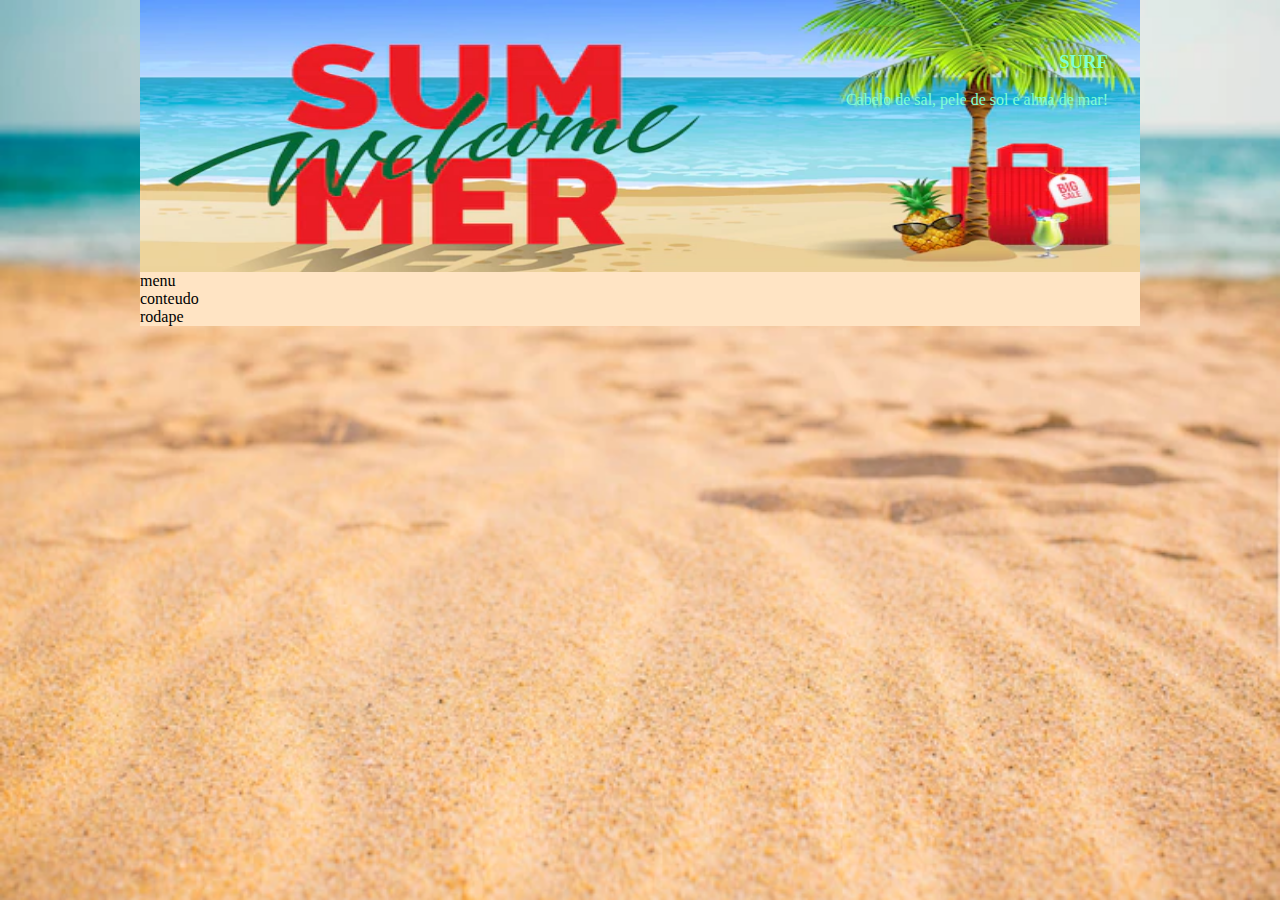
==== 08.03/index.html @ f005cc3b "08.03" ====
<!DOCTYPE html>
<html lang="pt-br">
<head>
    <meta charset="UTF-8">
    <meta http-equiv="X-UA-Compatible" content="IE=edge">
    <meta name="viewport" content="width=device-width, initial-scale=1.0">
    <title>Document</title>
    <link rel="stylesheet" href="css/style.css">
</head>
<body>
    <div id="pag">
        <header>
            <h3>SURF</h3>
            <p>Cabelo de sal, pele de sol e alma de mar! </p>
        </header>
        <nav>
            menu
        </nav>
        <section>
            conteudo
        </section>
        <footer>rodape

        </footer>
    </div>
    <script src="js/script.js"></script>
</body>
</html>
---- 08.03/css/style.css ----
body{
    margin:0cm;
    background-image: url(../img/fundo.webp);
    background-size: 100% 100%;
    background-attachment: fixed;
}
#pag{
    width: 1000px;
    margin: auto;
    color: black;
    background-color: bisque;
}
header{
    background-color:aquamarine;
    background-image: url(../img/banner\ bem\ vindo.webp);
    background-size: 100% 100%;
    color: aquamarine;
    height: 13em;
    max-width: 100%;
    padding: 2em;
    text-align: right;
}
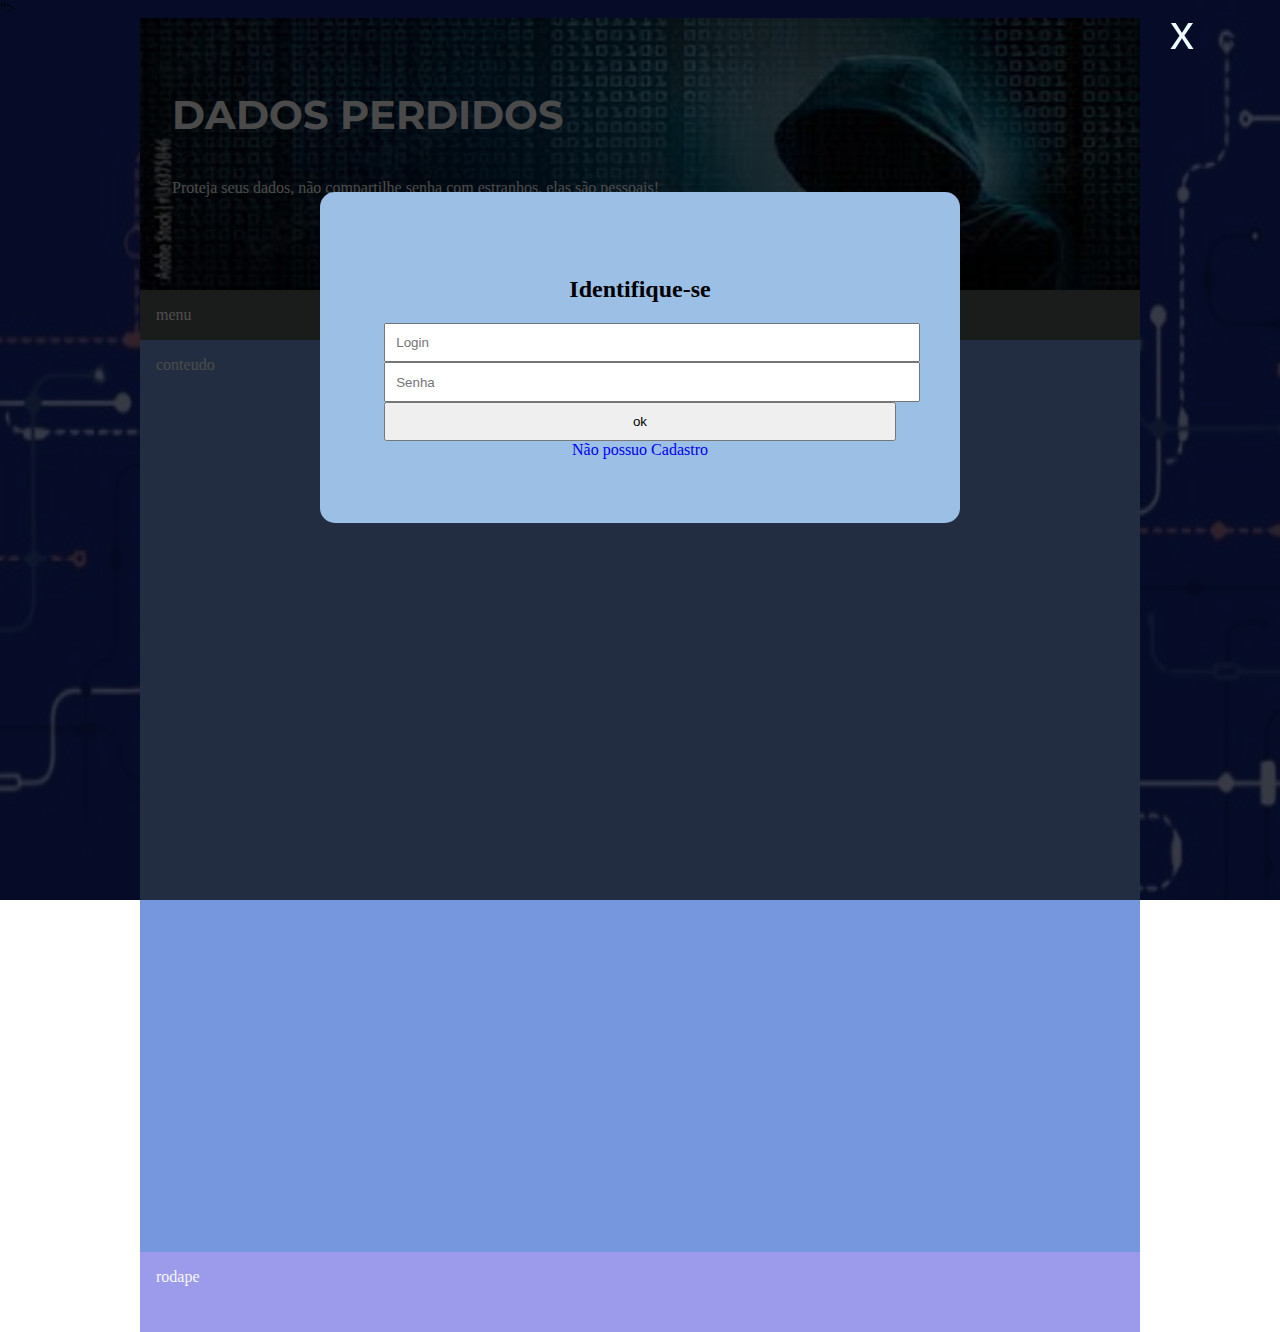
==== commit 3f9b42a3: "08.03" ====
--- a/08.03/index.html
+++ b/08.03/index.html
@@ -6,12 +6,15 @@
     <meta name="viewport" content="width=device-width, initial-scale=1.0">
     <title>Document</title>
     <link rel="stylesheet" href="css/style.css">
+    <link rel="preconnect" href="https://fonts.googleapis.com">
+    <link rel="preconnect" href="https://fonts.gstatic.com" crossorigin>
+    <link href="https://fonts.googleapis.com/css2?family=Montserrat:wght@100&display=swap" rel="stylesheet">">
 </head>
 <body>
     <div id="pag">
         <header>
-            <h3>SURF</h3>
-            <p>Cabelo de sal, pele de sol e alma de mar! </p>
+            <h3>DADOS PERDIDOS</h3>
+            <p>Proteja seus dados, não compartilhe senha com estranhos, elas são pessoais! </p>
         </header>
         <nav>
             menu
@@ -19,9 +22,22 @@
         <section>
             conteudo
         </section>
-        <footer>rodape
-
+        <footer>
+            rodape
         </footer>
+    </div>
+    <div id="popup">
+        <div id="fechar" onclick="fechar()"> x </div>
+        <div id="quadro">
+            <h2> Identifique-se</h2>
+            <form name="form" method="post">
+                <input type="text" name="login" placeholder="Login">
+                <input type="password" name="senha" placeholder="Senha">
+                <input type="button" value="ok" onclick="log()">
+                <p id="msg"> Acesso Negado. Usuário ou Senha Inválido</p>
+                <a href="#">Não possuo Cadastro</a>
+            </form>
+        </div>
     </div>
     <script src="js/script.js"></script>
 </body>
--- a/08.03/css/style.css
+++ b/08.03/css/style.css
@@ -1,6 +1,6 @@
 body{
     margin:0cm;
-    background-image: url(../img/fundo.webp);
+    background-image: url(../img/fundo\ hacker.jpg);
     background-size: 100% 100%;
     background-attachment: fixed;
 }
@@ -8,15 +8,89 @@
     width: 1000px;
     margin: auto;
     color: black;
-    background-color: bisque;
+    background-color: rgb(109, 170, 211);
 }
 header{
     background-color:aquamarine;
-    background-image: url(../img/banner\ bem\ vindo.webp);
+    background-image: url(../img/banner\ hacker.jfif);
     background-size: 100% 100%;
-    color: aquamarine;
+    color: rgb(247, 248, 248);
     height: 13em;
     max-width: 100%;
     padding: 2em;
-    text-align: right;
+    text-align: left;
+    font-weight: 400;
+}
+header h3 {
+    font-family: 'Montserrat', sans-serif;
+    font-size: 2.5em;
+    font-weight: bold;
+}
+nav {
+    background-color: rgb(89, 90, 90);
+    color: rgb(255, 255, 255);
+    padding: 1em;
+    max-width: 100%;
+}
+section{
+    background-color: rgba(120, 144, 223, 0.795);
+    color: rgb(248, 247, 248);
+    padding: 1em;
+    max-width: 100%;
+    min-height: 55em;
+}
+footer{
+    background-color: rgb(156, 155, 235);
+    color: rgb(247, 247, 247);
+    min-height: 3em;
+    max-height: 100%;
+    padding: 1em;
+}
+#popup{
+    position: fixed;
+    width: 100%;
+    height: 100%;
+    top: 0px;
+    left: 0px;
+    background-color: rgba(0,0,0,0.7);
+}
+#fechar {
+    position: absolute;
+    right: 80px;
+    top: 5px;
+    width: 30px;
+    height: 30px;
+    color: azure;
+    font-size: 3em;
+    font-family: Verdana, Geneva, Tahoma, sans-serif;
+    cursor: pointer;
+}
+
+#quadro {
+    width: 40%;
+    margin: 15% auto;
+    text-align: center;
+    background-color: rgb(155, 191, 229);
+    padding: 5%;
+    border-radius: 15px;
+
+}
+
+#popup input{
+    width: 100%;
+    padding: 2%;
+    margin: auto;
+}
+
+#quadro a {
+    text-decoration: none;
+}
+
+#quadro a:hover {
+    text-decoration: underline;
+}
+
+#msg {
+    color:azure;
+    display: none;
 }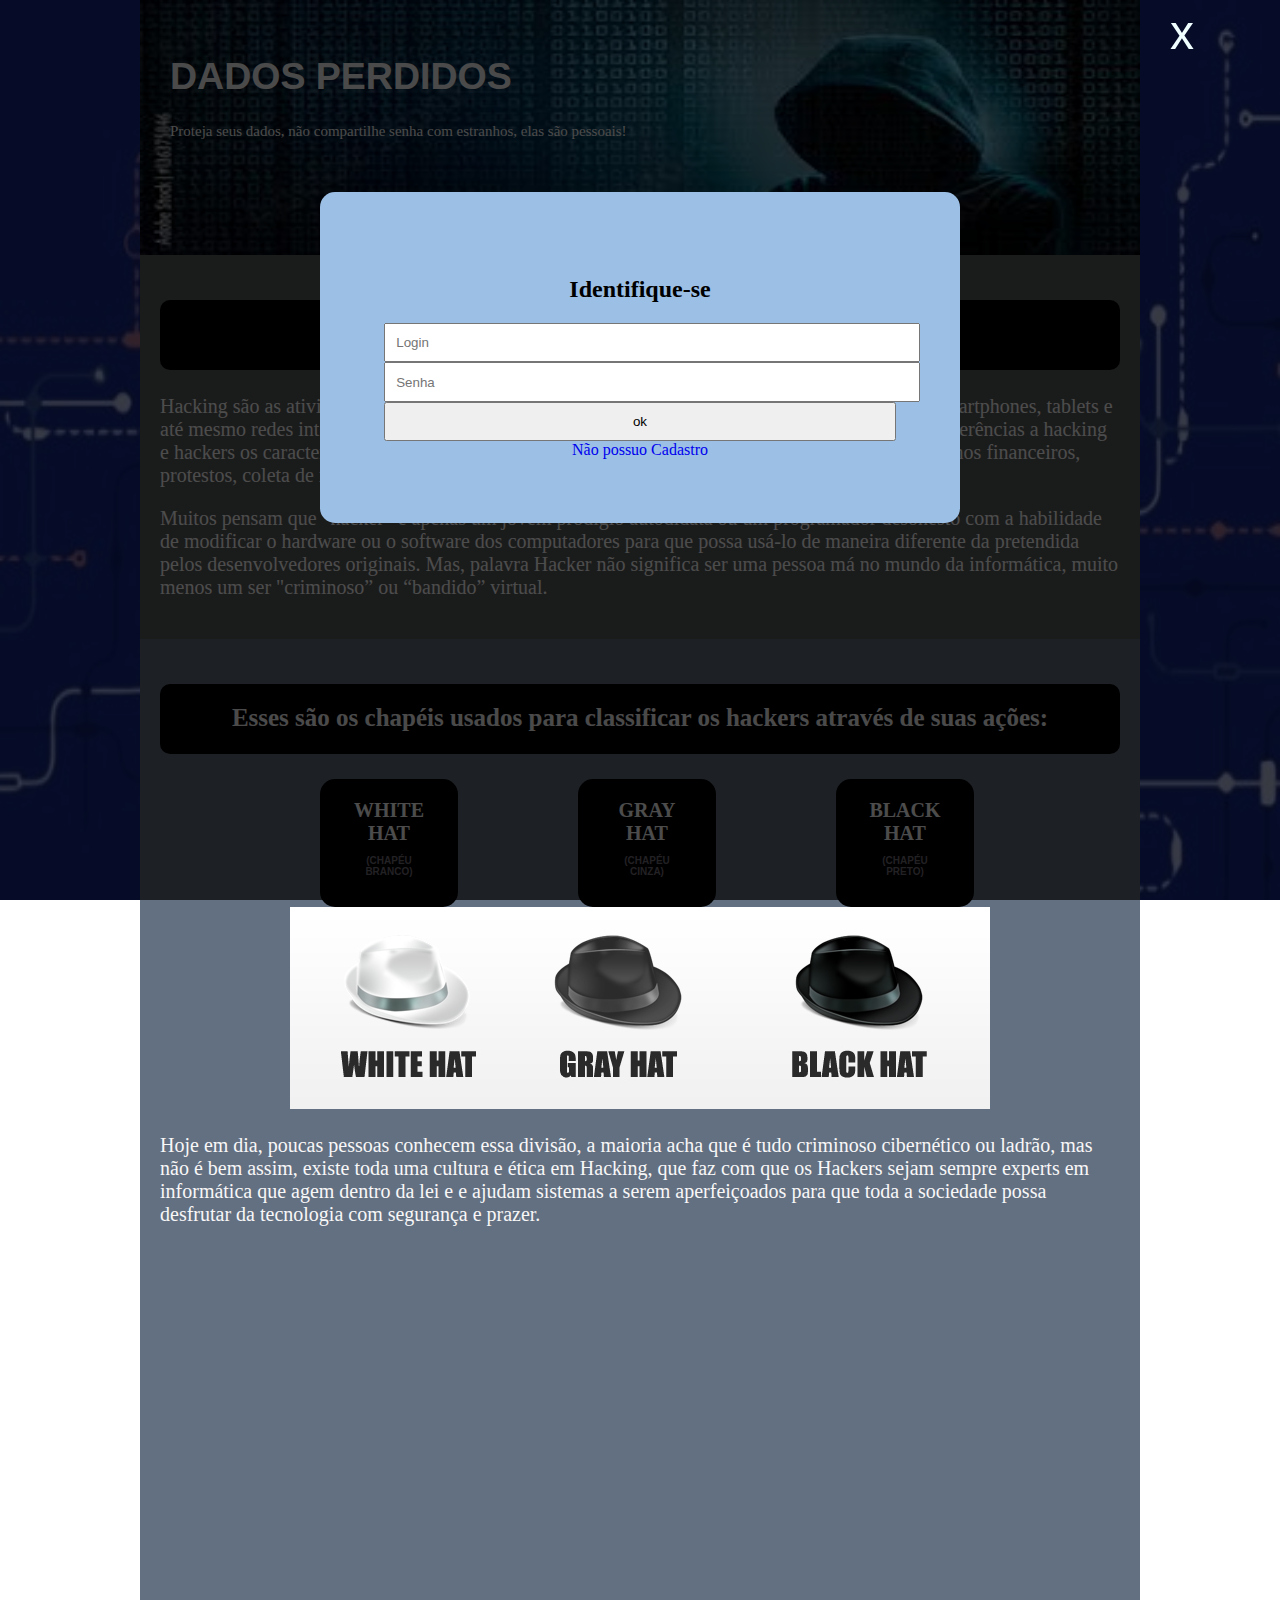
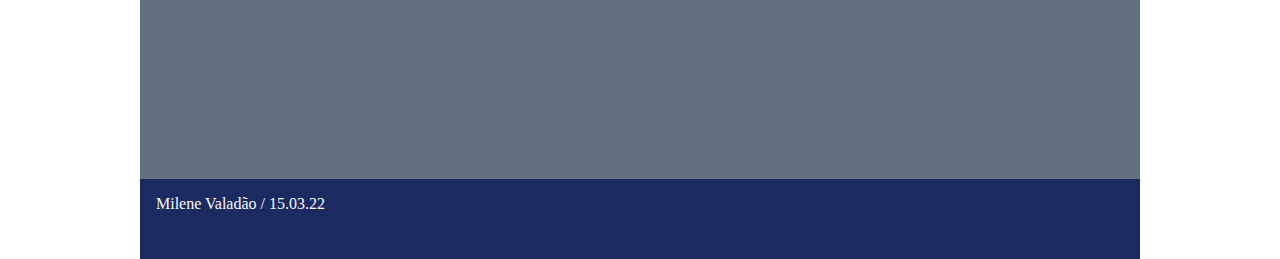
==== commit 106927b0: "15/03" ====
--- a/08.03/index.html
+++ b/08.03/index.html
@@ -5,25 +5,37 @@
     <meta http-equiv="X-UA-Compatible" content="IE=edge">
     <meta name="viewport" content="width=device-width, initial-scale=1.0">
     <title>Document</title>
-    <link rel="stylesheet" href="css/style.css">
-    <link rel="preconnect" href="https://fonts.googleapis.com">
+    <link rel="stylesheet" href="css/style.css"><link rel="preconnect" href="https://fonts.googleapis.com">
     <link rel="preconnect" href="https://fonts.gstatic.com" crossorigin>
-    <link href="https://fonts.googleapis.com/css2?family=Montserrat:wght@100&display=swap" rel="stylesheet">">
+    <link href="https://fonts.googleapis.com/css2?family=Bebas+Neue&display=swap" rel="stylesheet">
 </head>
 <body>
     <div id="pag">
         <header>
-            <h3>DADOS PERDIDOS</h3>
+            <h1>DADOS PERDIDOS</h1>
             <p>Proteja seus dados, não compartilhe senha com estranhos, elas são pessoais! </p>
         </header>
         <nav>
-            menu
+            <h3>Hacking</h3>
+           <p>  Hacking são as atividades que procuram comprometer dispositivos digitais como computadores, smartphones, tablets e até mesmo redes inteiras. Embora o hacking possa não ser sempre malicioso, atualmente, muitas referências a hacking e hackers os caracterizam como uma atividade ilegal de criminosos cibernéticos motivados por ganhos financeiros, protestos, coleta de informações (espionagem) e, mesmo que seja apenas pela "emoção" do desafio.</p>
+
+           <p>   Muitos pensam que “hacker” é apenas um jovem prodígio autodidata ou um programador desonesto com a habilidade de modificar o hardware ou o software dos computadores para que possa usá-lo de maneira diferente da pretendida pelos desenvolvedores originais. Mas, palavra Hacker não significa ser uma pessoa má no mundo da informática, muito menos um ser "criminoso” ou “bandido” virtual.</p>
         </nav>
         <section>
-            conteudo
+            <h3>Esses são os chapéis usados para classificar os hackers através de suas ações:</h3>
+            <ul>
+                <li> <a href="indexwhite.html"> White Hat <div class="link">(Chapéu Branco)</div></a>  </li>
+                <li> <a href="indexgray.html">Gray Hat <div class="link">(Chapéu Cinza)</div></a> </li>
+                <li> <a href="indexblack.html">Black Hat <div class="link">(Chapéu Preto)</div></a> </li>
+            </ul>
+            <p class="centro"> <img src="img/all-hats.jpg" alt="" srcset=""> </p>
+
+            <p>
+                Hoje em dia, poucas pessoas conhecem essa divisão, a maioria acha que é tudo criminoso cibernético ou ladrão, mas não é bem assim, existe toda uma cultura e ética em Hacking, que faz com que os Hackers sejam sempre experts em informática que agem dentro da lei e e ajudam sistemas a serem aperfeiçoados para que toda a sociedade possa desfrutar da tecnologia com segurança e prazer.
+            </p>
         </section>
         <footer>
-            rodape
+            Milene Valadão / 15.03.22
         </footer>
     </div>
     <div id="popup">
--- a/08.03/css/style.css
+++ b/08.03/css/style.css
@@ -8,7 +8,8 @@
     width: 1000px;
     margin: auto;
     color: black;
-    background-color: rgb(109, 170, 211);
+    background-color: #637081;
+   
 }
 header{
     background-color:aquamarine;
@@ -20,8 +21,9 @@
     padding: 2em;
     text-align: left;
     font-weight: 400;
+    font-size: 15px;
 }
-header h3 {
+header h1 {
     font-family: 'Montserrat', sans-serif;
     font-size: 2.5em;
     font-weight: bold;
@@ -31,16 +33,18 @@
     color: rgb(255, 255, 255);
     padding: 1em;
     max-width: 100%;
+    font-size: 20px;
 }
 section{
-    background-color: rgba(120, 144, 223, 0.795);
+
     color: rgb(248, 247, 248);
     padding: 1em;
     max-width: 100%;
     min-height: 55em;
+    font-size: 20px;
 }
 footer{
-    background-color: rgb(156, 155, 235);
+    background-color:#1B2B61;
     color: rgb(247, 247, 247);
     min-height: 3em;
     max-height: 100%;
@@ -93,4 +97,61 @@
 #msg {
     color:azure;
     display: none;
+}
+
+ul li {
+    float:left;
+    width: 15%;
+    margin-left: 4em;
+    text-align: center;
+    background-color: rgb(0, 0, 0);
+    list-style: none;
+    border-radius: 15px;
+    font-size: 30px;
+}
+
+ul li:hover /*quando passa o mouse muda de cor*/ {
+    background-color: rgb(6, 67, 82);
+}
+ul li a  {
+    text-decoration: none;
+    color: white;
+    display: block; /*Muito importante p botão, faz a caixinha e aparece a maozinha quando passa o mouse*/
+    padding: 1em;
+    text-transform: uppercase; /*Deixa tudo em maiúsco*/
+    font-weight: bold;
+    font-family: 'Times New Roman', Times, serif;
+    font-size: 20px;
+}
+
+.link {
+    text-decoration: none;
+    color: rgb(116, 110, 121);
+    display: block; /*Muito importante p botão, faz a caixinha e aparece a maozinha quando passa o mouse*/
+    padding: 1em;
+    text-transform: uppercase; /*Deixa tudo em maiúsco*/
+    font-weight: bold;
+    font-family:Verdana, Geneva, Tahoma, sans-serif;
+    font-size: 10px;
+}
+.centro{
+ text-align: center;
+}
+
+.cores {
+    font-size: 20px;
+
+}
+
+ h3 {
+    font-size: 25px;
+    background-color: black;
+    border-radius: 10px;
+    height: 30px;
+    text-align: center;
+    padding: 20px;
+}
+
+nav h1 {
+    color: black;
 }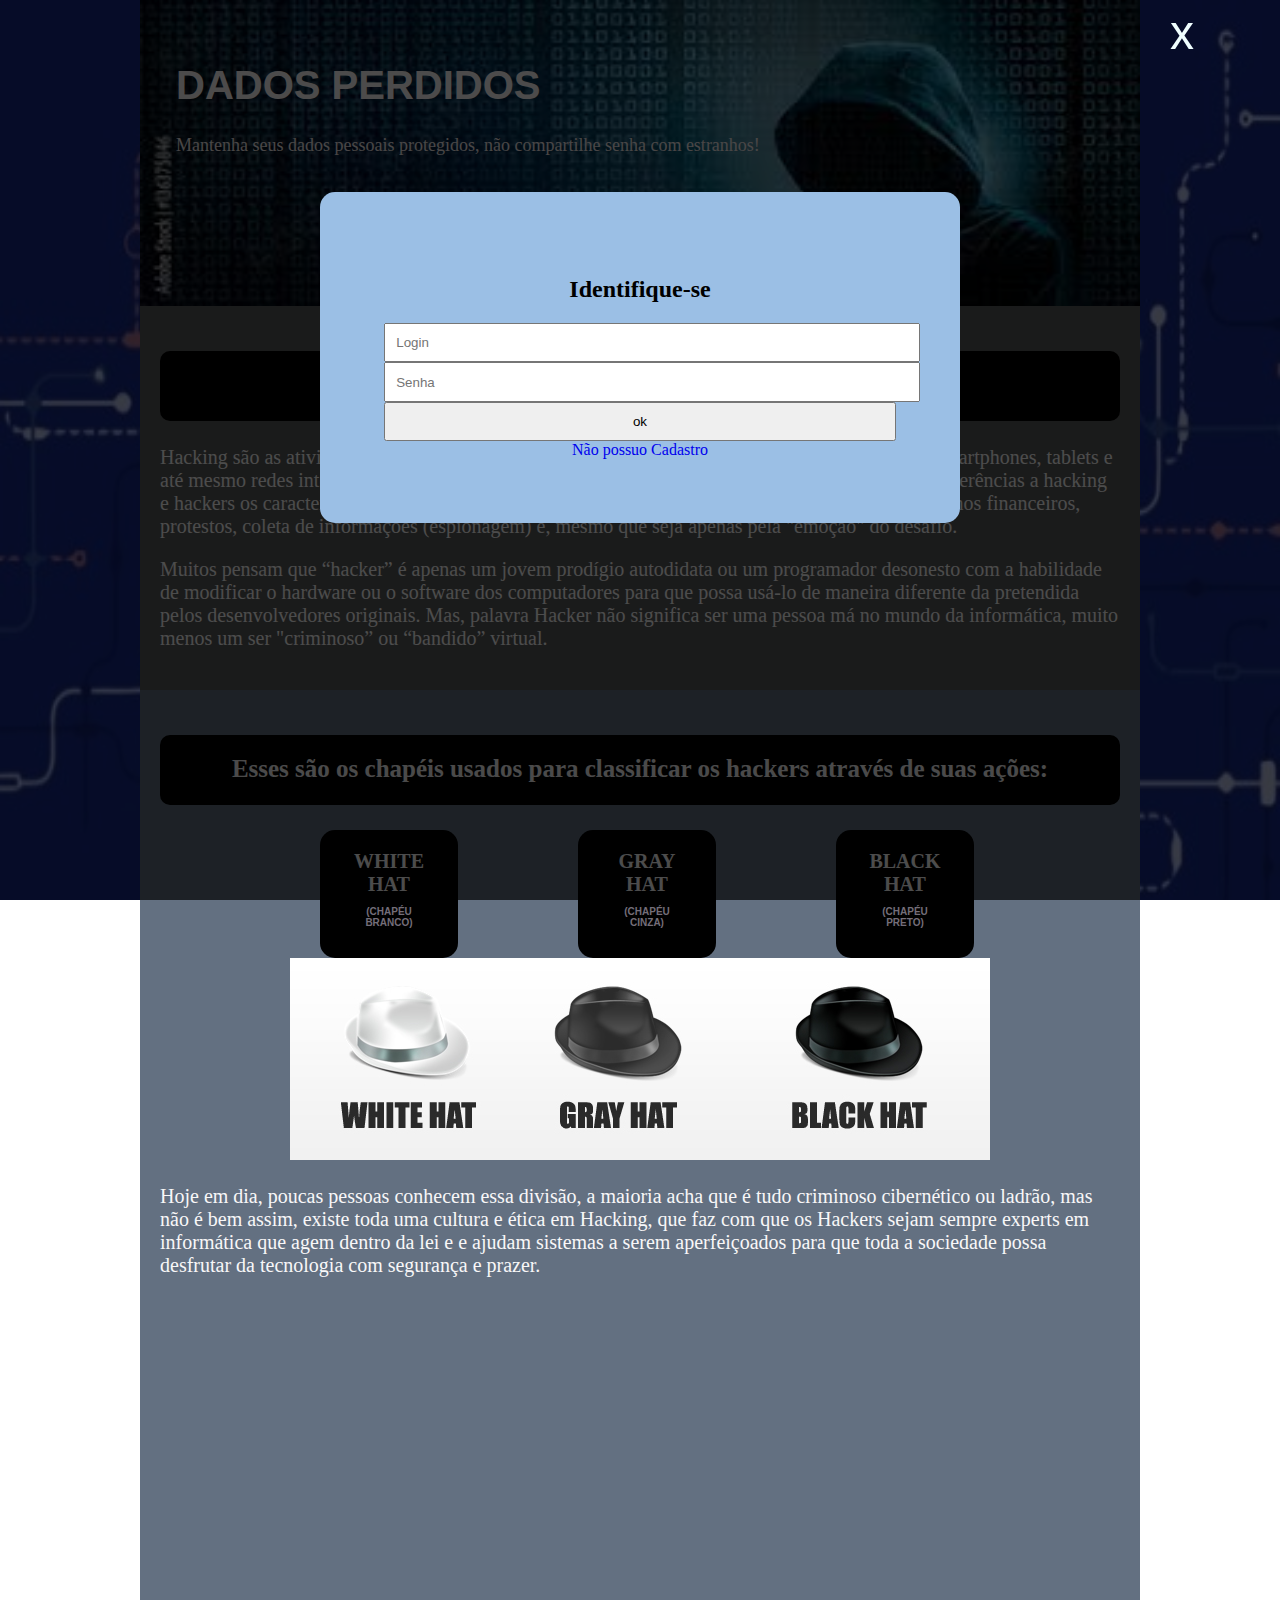
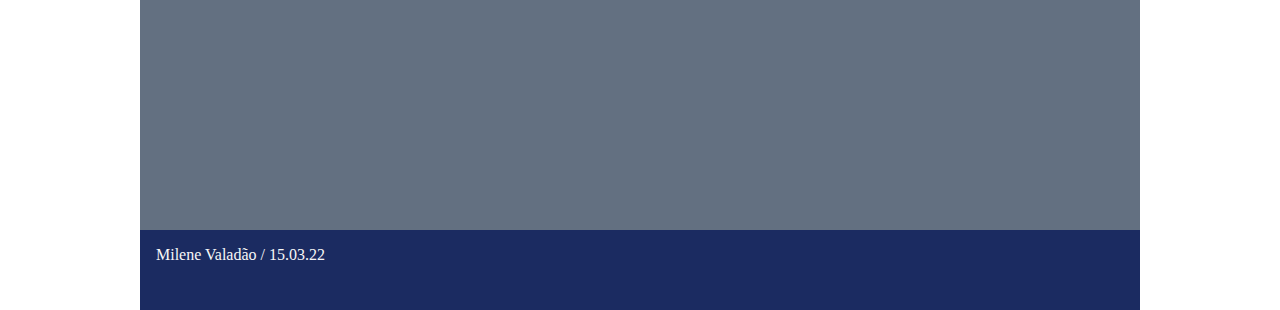
==== commit 1cfc80e9: "hat" ====
--- a/08.03/index.html
+++ b/08.03/index.html
@@ -5,15 +5,17 @@
     <meta http-equiv="X-UA-Compatible" content="IE=edge">
     <meta name="viewport" content="width=device-width, initial-scale=1.0">
     <title>Document</title>
+    <link rel="shortcut icon" href="img/hacker.ico" type="image/x-icon">
     <link rel="stylesheet" href="css/style.css"><link rel="preconnect" href="https://fonts.googleapis.com">
+    <link rel="preconnect" href="https://fonts.googleapis.com">
     <link rel="preconnect" href="https://fonts.gstatic.com" crossorigin>
-    <link href="https://fonts.googleapis.com/css2?family=Bebas+Neue&display=swap" rel="stylesheet">
+    <link href="https://fonts.googleapis.com/css2?family=Pathway+Gothic+One&display=swap" rel="stylesheet">
 </head>
 <body>
     <div id="pag">
         <header>
             <h1>DADOS PERDIDOS</h1>
-            <p>Proteja seus dados, não compartilhe senha com estranhos, elas são pessoais! </p>
+            <p> Mantenha seus dados pessoais protegidos, não compartilhe senha com estranhos! </p>
         </header>
         <nav>
             <h3>Hacking</h3>
--- a/08.03/css/style.css
+++ b/08.03/css/style.css
@@ -15,18 +15,19 @@
     background-color:aquamarine;
     background-image: url(../img/banner\ hacker.jfif);
     background-size: 100% 100%;
-    color: rgb(247, 248, 248);
+    color: rgb(243, 235, 236);
     height: 13em;
     max-width: 100%;
     padding: 2em;
     text-align: left;
     font-weight: 400;
-    font-size: 15px;
+    font-size: 18px;
 }
 header h1 {
     font-family: 'Montserrat', sans-serif;
-    font-size: 2.5em;
+    font-size: 40px;
     font-weight: bold;
+    color: rgb(253, 251, 251);
 }
 nav {
     background-color: rgb(89, 90, 90);
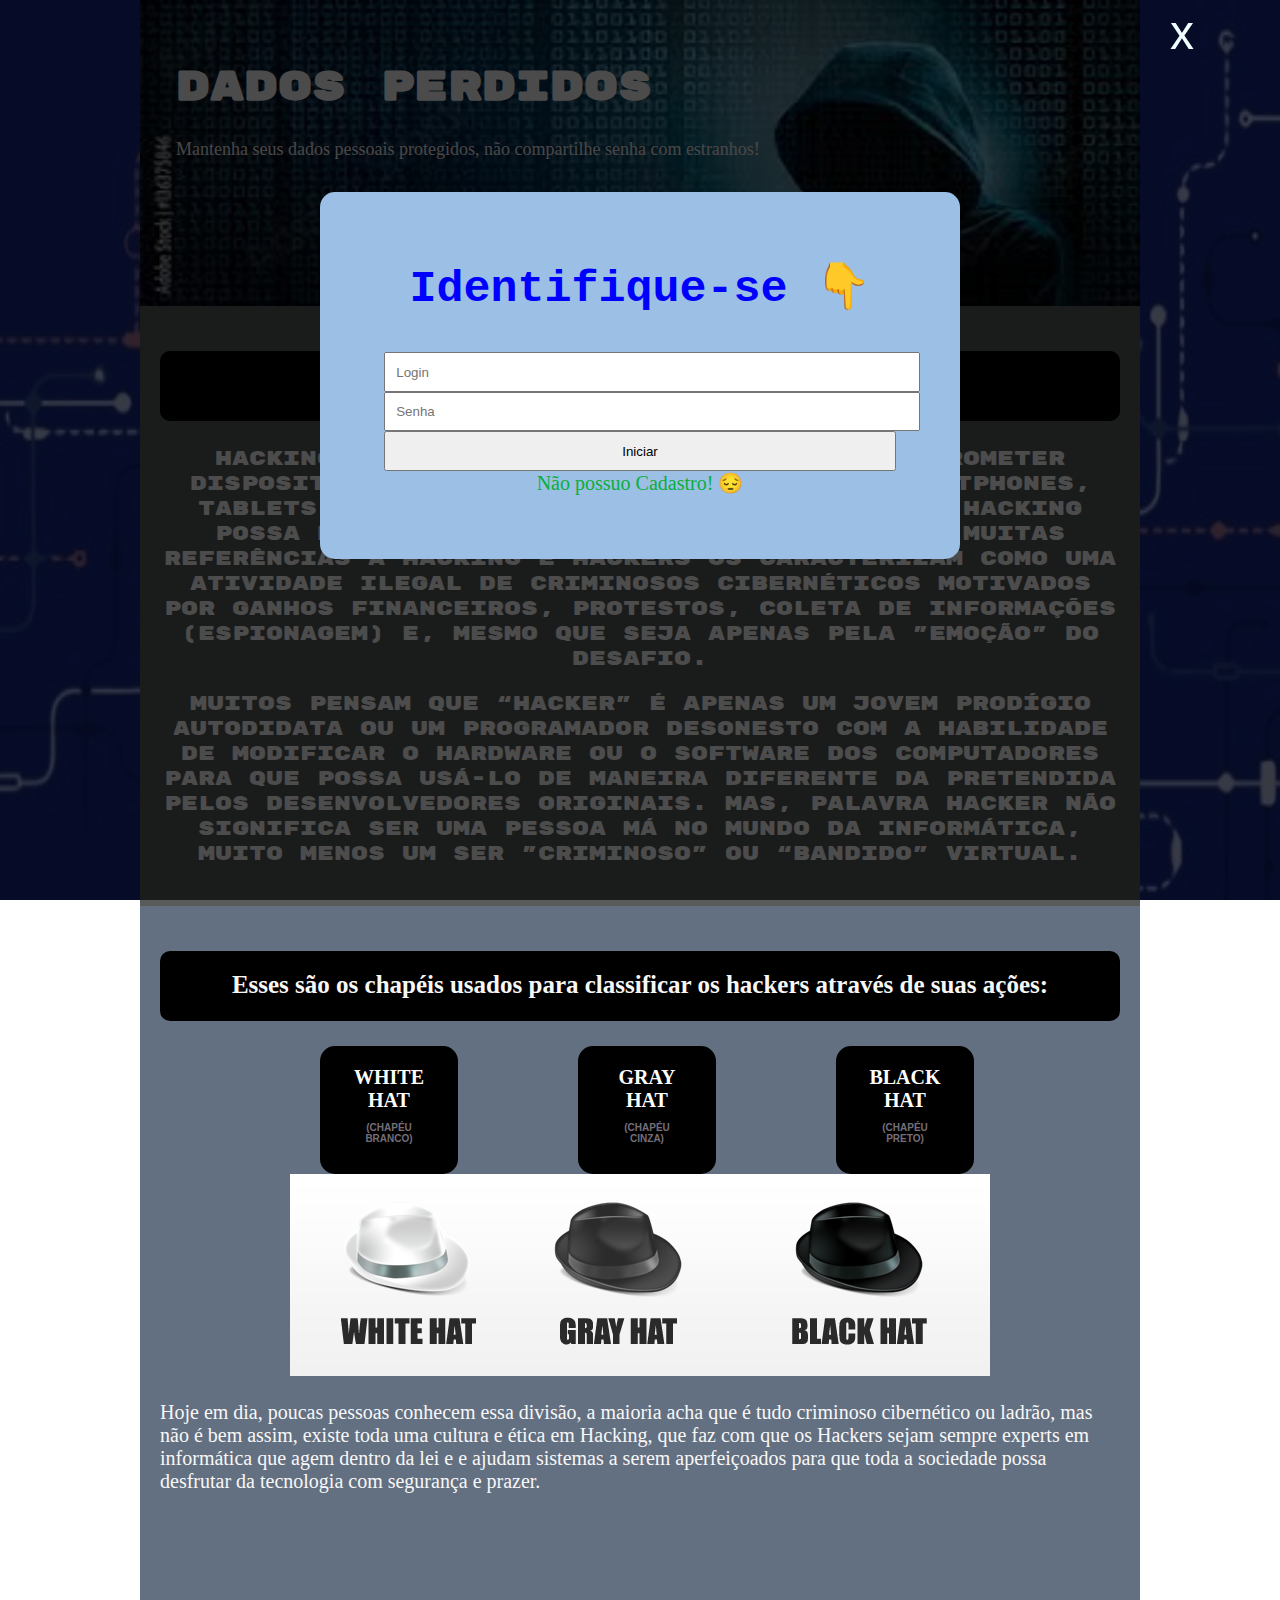
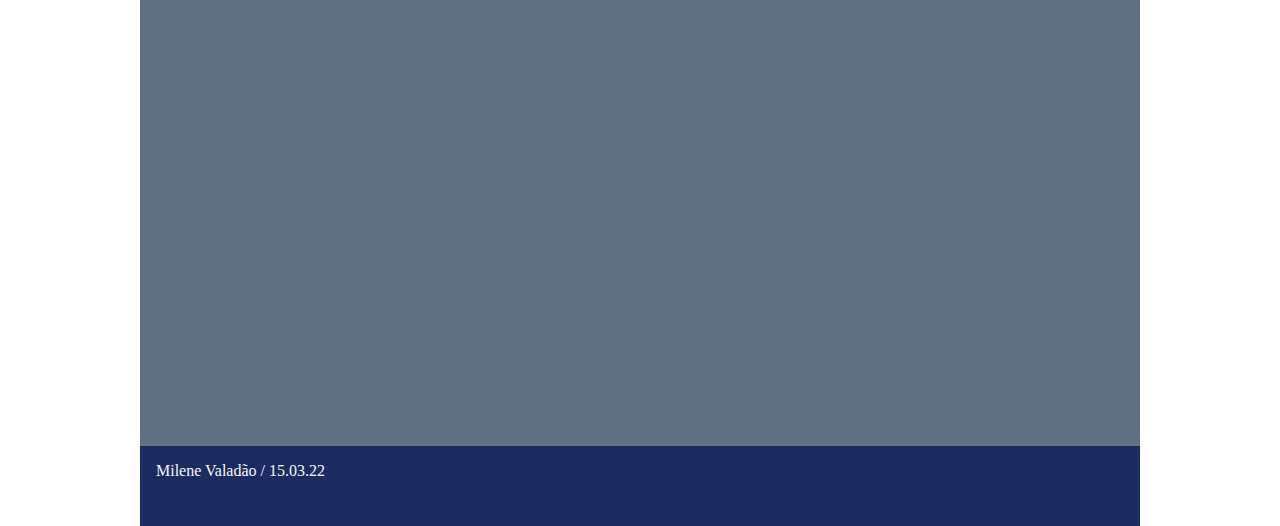
==== commit 4f09e7df: "Pronto" ====
--- a/08.03/index.html
+++ b/08.03/index.html
@@ -4,12 +4,13 @@
     <meta charset="UTF-8">
     <meta http-equiv="X-UA-Compatible" content="IE=edge">
     <meta name="viewport" content="width=device-width, initial-scale=1.0">
-    <title>Document</title>
-    <link rel="shortcut icon" href="img/hacker.ico" type="image/x-icon">
-    <link rel="stylesheet" href="css/style.css"><link rel="preconnect" href="https://fonts.googleapis.com">
+    <title>Hackers</title>
+    <link rel="shortcut icon" href="img/icone.ico" type="image/x-icon">
+    <link rel="stylesheet" href="css/style.css">
+    
     <link rel="preconnect" href="https://fonts.googleapis.com">
     <link rel="preconnect" href="https://fonts.gstatic.com" crossorigin>
-    <link href="https://fonts.googleapis.com/css2?family=Pathway+Gothic+One&display=swap" rel="stylesheet">
+    <link href="https://fonts.googleapis.com/css2?family=Rubik+Mono+One&display=swap" rel="stylesheet">
 </head>
 <body>
     <div id="pag">
@@ -43,13 +44,13 @@
     <div id="popup">
         <div id="fechar" onclick="fechar()"> x </div>
         <div id="quadro">
-            <h2> Identifique-se</h2>
+            <h2> Identifique-se &#x1F447;</h2>
             <form name="form" method="post">
                 <input type="text" name="login" placeholder="Login">
                 <input type="password" name="senha" placeholder="Senha">
-                <input type="button" value="ok" onclick="log()">
+                <input type="button" value="Iniciar" onclick="log()" >
                 <p id="msg"> Acesso Negado. Usuário ou Senha Inválido</p>
-                <a href="#">Não possuo Cadastro</a>
+                <a href="#">Não possuo Cadastro! &#x1F614;</a>
             </form>
         </div>
     </div>
--- a/08.03/css/style.css
+++ b/08.03/css/style.css
@@ -24,7 +24,7 @@
     font-size: 18px;
 }
 header h1 {
-    font-family: 'Montserrat', sans-serif;
+    font-family: 'Rubik Mono One', sans-serif;
     font-size: 40px;
     font-weight: bold;
     color: rgb(253, 251, 251);
@@ -35,7 +35,10 @@
     padding: 1em;
     max-width: 100%;
     font-size: 20px;
+    font-family: 'Rubik Mono One', sans-serif;
+    text-align: center;
 }
+
 section{
 
     color: rgb(248, 247, 248);
@@ -59,6 +62,17 @@
     left: 0px;
     background-color: rgba(0,0,0,0.7);
 }
+#popup h2{
+    font-size: 45px;
+    font-family: 'Courier New', Courier, monospace;
+    margin-top: 3px;
+    color: blue;
+}
+#popup a{
+    font-size: 20px;
+    color: rgb(10, 175, 59);
+}
+
 #fechar {
     position: absolute;
     right: 80px;
@@ -85,6 +99,11 @@
     width: 100%;
     padding: 2%;
     margin: auto;
+}
+#quadro #msg {
+    color: rgb(255, 0, 0);
+    font-size: 15px;
+    font-family: Impact, Haettenschweiler, 'Arial Narrow Bold', sans-serif;
 }
 
 #quadro a {
